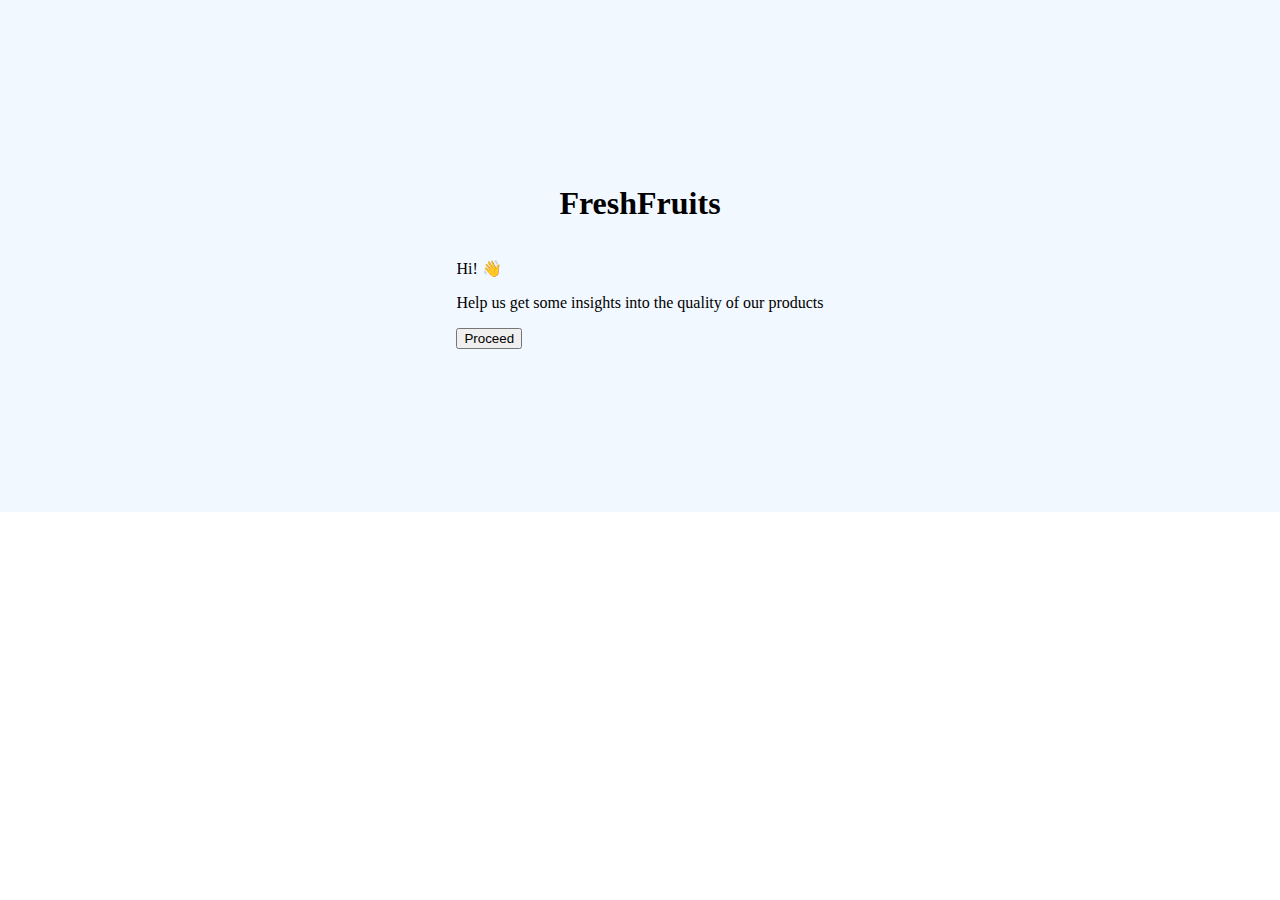
==== index.html @ 8ebbf728 "payload for questions added" ====
<!DOCTYPE html>
<html lang="en">

<head>
    <meta charset="UTF-8">
    <meta http-equiv="X-UA-Compatible" content="IE=edge">
    <meta name="viewport" content="width=device-width, initial-scale=1.0">
    <title>FreshSurvey</title>
    <link rel="stylesheet" href="css/styles.css">
</head>

<body>

    <main>
        <div class="container">
            <h1>FreshFruits</h1>

            <form action="#">
                <div class="tab">
                    <p>Hi! 👋</p>
                    <p>Help us get some insights into the quality of our products</p>
                </div>

                <div id="survey-questions">
                    <!-- survey question will be inserted here via dom looping the json object -->
                </div>
                <!-- <div class="tab">
                    <p>How do you rate the delivery experience?</p>

                    <div class="button-group-1">
                        <button type="button" onclick="swapButton(event)">Great</button>
                        <button type="button" onclick="swapButton(event)">Not so great</button>
                        <button type="button" onclick="swapButton(event)">Awful</button>
                    </div>
                </div>

                <div class="tab">
                    <p>How do you rate the Freshness of the fruits?</p>

                    <div class="button-group-2">
                        <button type="button" onclick="swapButton(event)">Great</button>
                        <button type="button" onclick="swapButton(event)">Not so great</button>
                        <button type="button" onclick="swapButton(event)">Awful</button>
                    </div>
                </div>

                <div class="tab">
                    <p>Would you order again?</p>
                    <input type="radio" name="repeatOrder" value="yes"> Yes, Definitely!
                    <input type="radio" name="repeatOrder" value="no"> No, Never again.
                </div>

                <div class="tab">
                    <p>Any Comments?</p>
                    <textarea rows="4" cols="50"></textarea>
                </div> -->

                <div class="tab">
                    <p>Thank you!</p>
                    <p>Thanks for helping us improve!</p>
                </div>

                <div class="button-wrapper">
                    <button type="button" id="backBtn" onclick="switchTab(-1)">Back</button>
                    <button type="button" id="nextBtn" onclick="switchTab(1)">Next</button>
                </div>
            </form>
        </div>
    </main>

</body>

<script src="js/main.js"></script>

</html>
---- css/styles.css ----
/* global css variables */
:root {
    --primary-color: #F2F8FF;
    --active: 'lightgreen';
}

/* reset css to browser defaults - additional padding & margin */
body {
    padding: 0;
    margin: 0;
}

.container {
    display: flex;
    justify-content: center;
    align-items: center;
    flex-direction: column;
    min-height: 32rem;
    min-width: 30rem;
    background-color: var(--primary-color);
}

/* hiding all the tabs by default */
.tab {
    display: none;
}

.btn-active {
    background-color: var(--active);
}
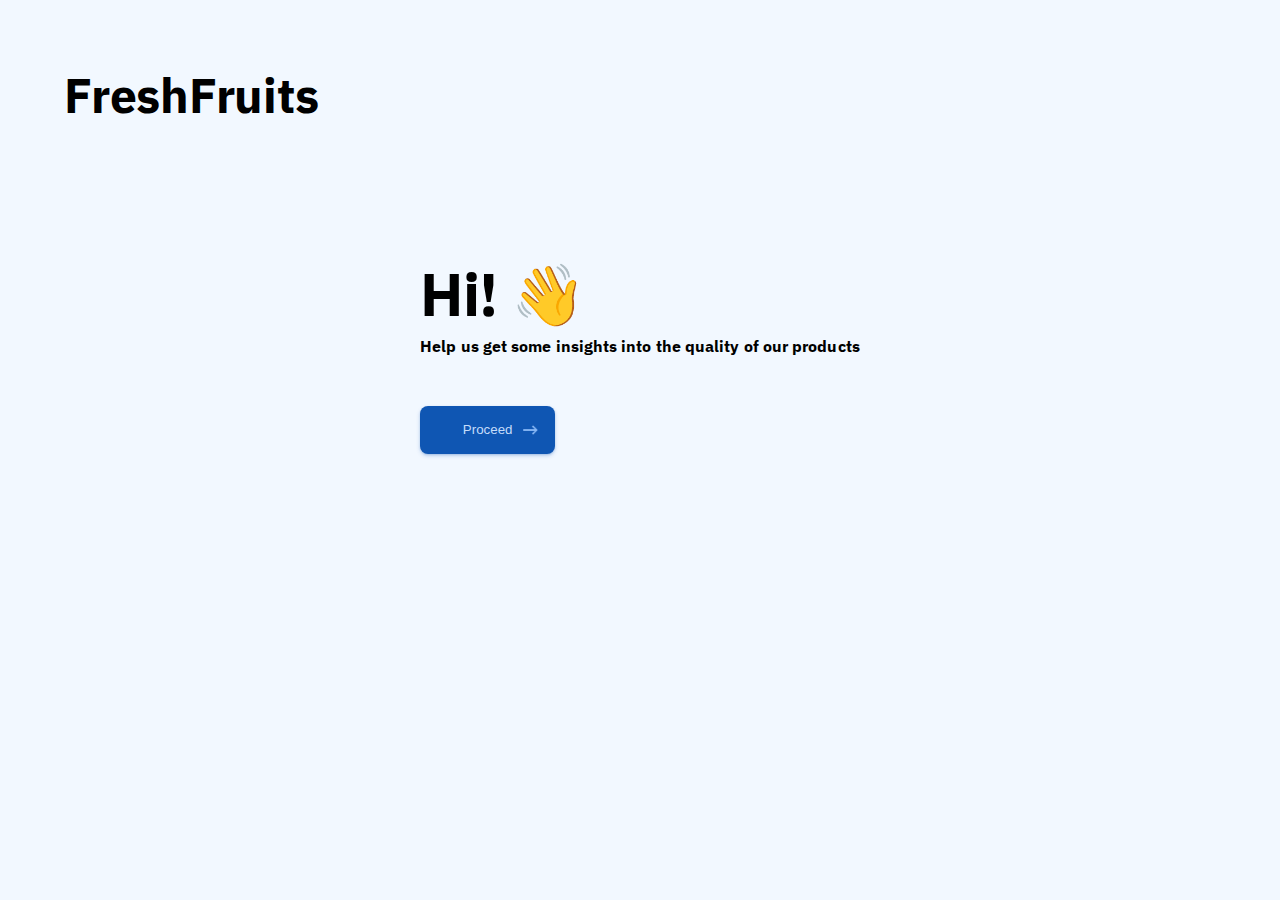
==== commit ad6ea611: "FIX: arrow icons added & minor css fixes" ====
--- a/index.html
+++ b/index.html
@@ -7,62 +7,38 @@
     <meta name="viewport" content="width=device-width, initial-scale=1.0">
     <title>FreshSurvey</title>
     <link rel="stylesheet" href="css/styles.css">
+    <link rel="preconnect" href="https://fonts.gstatic.com">
+    <link href="https://fonts.googleapis.com/css2?family=IBM+Plex+Sans" rel="stylesheet">
 </head>
 
 <body>
 
     <main>
+        <div class="title-wrapper">
+            <h1 class="title">FreshFruits</h1>
+        </div>
         <div class="container">
-            <h1>FreshFruits</h1>
+            <form action="#" class="form">
+                <div class="tabs">
+                    <div class="tab message-screen">
+                        <p class="welcome-text">Hi! 👋</p>
+                        <p class="welcome-message">Help us get some insights into the quality of our products</p>
+                    </div>
 
-            <form action="#">
-                <div class="tab">
-                    <p>Hi! 👋</p>
-                    <p>Help us get some insights into the quality of our products</p>
-                </div>
+                    <div id="survey-questions">
+                        <!-- survey question will be inserted here via dom looping the json object -->
+                    </div>
 
-                <div id="survey-questions">
-                    <!-- survey question will be inserted here via dom looping the json object -->
-                </div>
-                <!-- <div class="tab">
-                    <p>How do you rate the delivery experience?</p>
+                    <div class="tab message-screen thanks-message">
+                        <img src="/images/check.png" alt="check-logo">
+                        <p class="thanks-text">Thank you!</p>
+                        <p class="thanks-message">Thanks for helping us improve!</p>
+                    </div>
 
-                    <div class="button-group-1">
-                        <button type="button" onclick="swapButton(event)">Great</button>
-                        <button type="button" onclick="swapButton(event)">Not so great</button>
-                        <button type="button" onclick="swapButton(event)">Awful</button>
+                    <div class="button-wrapper">
+                        <button type="button" class="btn btn-secondary" id="backBtn">Back</button>
+                        <button type="button" class="btn btn-primary" id="nextBtn">Next</button>
                     </div>
-                </div>
-
-                <div class="tab">
-                    <p>How do you rate the Freshness of the fruits?</p>
-
-                    <div class="button-group-2">
-                        <button type="button" onclick="swapButton(event)">Great</button>
-                        <button type="button" onclick="swapButton(event)">Not so great</button>
-                        <button type="button" onclick="swapButton(event)">Awful</button>
-                    </div>
-                </div>
-
-                <div class="tab">
-                    <p>Would you order again?</p>
-                    <input type="radio" name="repeatOrder" value="yes"> Yes, Definitely!
-                    <input type="radio" name="repeatOrder" value="no"> No, Never again.
-                </div>
-
-                <div class="tab">
-                    <p>Any Comments?</p>
-                    <textarea rows="4" cols="50"></textarea>
-                </div> -->
-
-                <div class="tab">
-                    <p>Thank you!</p>
-                    <p>Thanks for helping us improve!</p>
-                </div>
-
-                <div class="button-wrapper">
-                    <button type="button" id="backBtn" onclick="switchTab(-1)">Back</button>
-                    <button type="button" id="nextBtn" onclick="switchTab(1)">Next</button>
                 </div>
             </form>
         </div>
@@ -70,6 +46,6 @@
 
 </body>
 
-<script src="js/main.js"></script>
+<script src="js/main.js" type="module"></script>
 
 </html>--- a/css/styles.css
+++ b/css/styles.css
@@ -1,23 +1,115 @@
 /* global css variables */
 :root {
-    --primary-color: #F2F8FF;
-    --active: 'lightgreen';
+    --background-color: #F2F8FF;
+    --normal-white: #FFFFFF;
+    --primary-color: #0F56B3;
+    --border-grey: #C0C0C0;
+    --primary-white: #C5DCFA;
+    --color-orange: #BF710F;
+    --color-black: #000000;
+    --text-grey: #414141;
+    --light-grey: #818181;
+    --primary-sandal: #FBE5C9;
+    --primary-font: 'IBM Plex Sans';
+    --bold: 700;
+    --semi-bold: 600;
 }
 
 /* reset css to browser defaults - additional padding & margin */
-body {
+body, p {
     padding: 0;
     margin: 0;
+    background-color: var(--background-color);
+    font-family: var(--primary-font), sans-serif;
 }
 
 .container {
     display: flex;
     justify-content: center;
-    align-items: center;
     flex-direction: column;
-    min-height: 32rem;
-    min-width: 30rem;
+}
+
+.title-wrapper {
+    /* margin: 4rem 8rem; */
+    margin: 4rem;
+}
+
+.welcome-text {
+    font-weight: var(--bold);
+    font-size: 60px;
+    letter-spacing: -0.01em;
+    line-height: 133%;
+}
+
+.thanks-message {
+    text-align: center;
+}
+
+.welcome-message {
+    font-weight: var(--bold);
+    font-size: 16px;
+    line-height: 150%;
+    letter-spacing: 0.005em;
+}
+
+.btn {
+    cursor: pointer;
+    outline: none;
+    border: none;
+}
+
+.btn-primary, .btn-secondary {
+    border-radius: 8px;
+    min-width: 135px;
+    min-height: 48px;
+}
+.btn-primary {
     background-color: var(--primary-color);
+    color: var(--primary-white);
+    box-shadow: 0px 1px 2px rgba(15, 86, 179, 0.2), 0px 2px 4px rgba(15, 86, 179, 0.2);
+}
+
+.btn-secondary {
+    background: var(--normal-white);
+    border: 1px solid var(--border-grey);
+}
+
+.title {
+    font-size: 48px;
+    font-weight: bold;
+    letter-spacing: -0.005em;
+}
+
+.questionText {
+    font-weight: var(--semi-bold);
+    font-size: 34px;
+    line-height: 130%;
+    margin: 1em 0;
+}
+
+.form {
+    display: flex;
+    justify-content: center;
+    flex-direction: column;
+    padding: 2rem;
+    width: 100%;
+    box-sizing: border-box;
+}
+
+.radio-btn {
+    margin: 1rem;
+}
+
+textarea::placeholder {
+    font-size: 12px;
+    line-height: 15.6px;
+    letter-spacing: 0.03em;
+    font-family: var(--primary-font);
+    padding: 6px 4px;
+}
+
+.tabs {
+    padding: 2rem;
 }
 
 /* hiding all the tabs by default */
@@ -25,6 +117,100 @@
     display: none;
 }
 
+.button-wrapper {
+    display: flex;
+    justify-content: space-between;
+    margin: 3rem 0;
+    width: 100%;
+}
+
+.group {
+    background: var(--primary-sandal);
+    box-shadow: inset 0px 1px 2px rgba(97, 97, 97, 0.2), inset 0px 2px 4px rgba(97, 97, 97, 0.2);
+    border-radius: 14px;
+    padding: 6px 2px;
+}
+
+.group button {
+    background: none;
+    box-shadow: none;
+    border-radius: 12px;
+    margin: 0px 4px;
+    color: var(--color-orange);
+    outline: none;
+    border: none;
+    cursor: pointer;
+    box-sizing: border-box;
+    padding: 4px 6px;
+    min-height: 24px;
+}
+
 .btn-active {
-    background-color: var(--active);
-}
+    box-shadow: 0px 1px 2px rgba(191, 113, 15, 0.2), 0px 2px 4px rgba(191, 113, 15, 0.2);
+    background-color: var(--normal-white) !important;
+}
+
+.group .btn-active {
+    color: var(--color-black);
+}
+
+.center-screen {
+    display: flex;
+    justify-content: center;
+    align-items: center;
+    width: 100%;
+    flex-direction: column;
+}
+
+.center-screen .tabs {
+    justify-content: start;
+}
+
+.thanks-text {
+    color: var(--text-grey);
+    margin: 8px 0;
+    font-weight: var(--semi-bold);
+    font-size: 34px;
+}
+
+.thanks-message {
+    color: var(--light-grey);
+    font-size: 20px;
+    line-height: 138%;
+    letter-spacing: 0.0075em;
+    margin: 8px 0;
+}
+
+.btn-primary::after {
+    content: "";
+    display: inline-block;
+    position: absolute;
+    margin-left: 10px;
+    opacity: 1;
+    transition: .3s ease;
+    width: 15px;
+    height: 15px;
+    margin-top: 0;
+    background: url(/images/arrow-right.png) 50%/contain no-repeat;
+}
+
+.btn-secondary::before {
+    content: "";
+    display: inline-block;
+    position: absolute;
+    margin-left: -22px;
+    opacity: 1;
+    transition: .3s ease;
+    width: 15px;
+    height: 15px;
+    margin-top: 0;
+    background: url(/images/arrow-left.png) 50%/contain no-repeat;
+}
+
+.btn-primary:hover::after, .btn-secondary:hover::before {
+    transform: translateX(4px);
+}
+
+.submit-btn::after {
+    content: none !important;
+}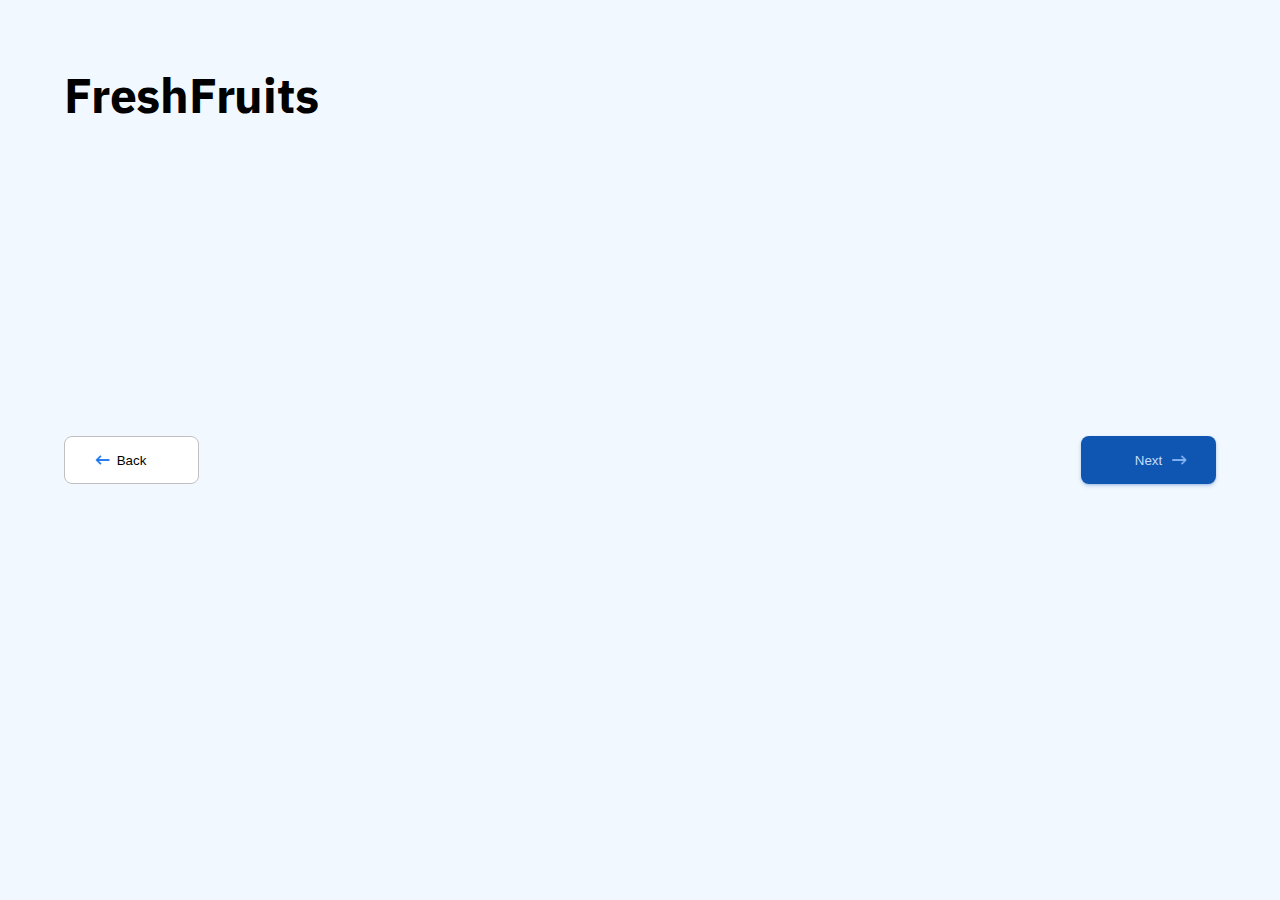
==== commit 4531c703: "FEAT: snackbar messages & error handling" ====
--- a/index.html
+++ b/index.html
@@ -39,6 +39,9 @@
                         <button type="button" class="btn btn-secondary" id="backBtn">Back</button>
                         <button type="button" class="btn btn-primary" id="nextBtn">Next</button>
                     </div>
+                    <div id="hidden">
+                        <h1>Loading...</h1>
+                    </div>
                 </div>
             </form>
         </div>
--- a/css/styles.css
+++ b/css/styles.css
@@ -213,4 +213,81 @@
 
 .submit-btn::after {
     content: none !important;
+}
+
+#error, #success {
+  visibility: hidden; 
+  min-width: 250px; 
+  margin-left: -125px; 
+  text-align: center; 
+  border-radius: 2px; 
+  padding: 16px;
+  position: fixed; 
+  z-index: 1; 
+  left: 50%; 
+  bottom: 30px; 
+}
+
+#error {
+    background-color: rgb(249, 204, 204);
+    color: red;
+}
+
+#success {
+    background-color: rgb(204, 245, 204);
+    color: rgb(47, 111, 47);
+}
+
+#error.show, #success.show {
+  visibility: visible;
+  -webkit-animation: fadein 0.5s, fadeout 0.5s 2.5s;
+  animation: fadein 0.5s, fadeout 0.5s 2.5s;
+}
+
+#hidden {
+    display: none;
+}
+
+/* slight animation for smooth show/hide of snack message */
+@-webkit-keyframes fadein {
+  from {bottom: 0; opacity: 0;}
+  to {bottom: 30px; opacity: 1;}
+}
+
+@keyframes fadein {
+  from {bottom: 0; opacity: 0;}
+  to {bottom: 30px; opacity: 1;}
+}
+
+@-webkit-keyframes fadeout {
+  from {bottom: 30px; opacity: 1;}
+  to {bottom: 0; opacity: 0;}
+}
+
+@keyframes fadeout {
+  from {bottom: 30px; opacity: 1;}
+  to {bottom: 0; opacity: 0;}
+}
+
+/* covering common mobile screen sizes - upto 480px */
+@media only screen and (max-width: 480px) {
+    .form {
+        padding: 0;
+    }
+    .title-wrapper {
+        margin: 2rem;
+    }
+}
+
+/* mini mobile screens - like iPhone5/SE */
+@media only screen and (min-width: 320px) and (max-width: 480px){
+    .btn-primary, .btn-secondary {
+        min-width: 100px;
+    }
+}
+
+@media only screen and (min-width: 768px) {
+    .container {
+        min-height: 60vh;
+    }
 }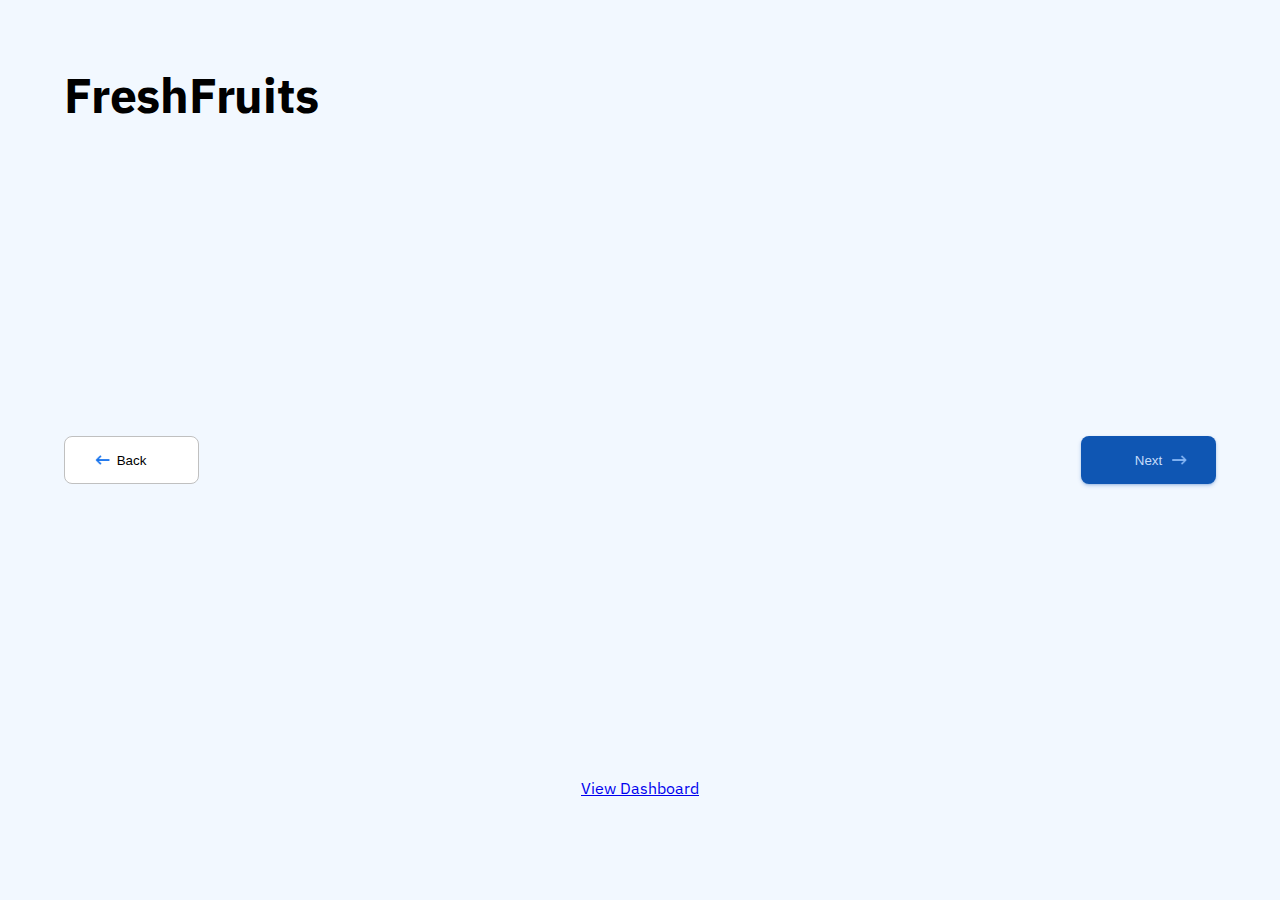
==== commit 3a32baf2: "ADDON: dashboard module added" ====
--- a/index.html
+++ b/index.html
@@ -6,7 +6,7 @@
     <meta http-equiv="X-UA-Compatible" content="IE=edge">
     <meta name="viewport" content="width=device-width, initial-scale=1.0">
     <title>FreshSurvey</title>
-    <link rel="stylesheet" href="css/styles.css">
+    <link rel="stylesheet" href="./css/styles.css">
     <link rel="preconnect" href="https://fonts.gstatic.com">
     <link href="https://fonts.googleapis.com/css2?family=IBM+Plex+Sans" rel="stylesheet">
 </head>
@@ -30,7 +30,7 @@
                     </div>
 
                     <div class="tab message-screen thanks-message">
-                        <img src="/images/check.png" alt="check-logo">
+                        <img src="./images/check.png" alt="check-logo">
                         <p class="thanks-text">Thank you!</p>
                         <p class="thanks-message">Thanks for helping us improve!</p>
                     </div>
@@ -45,10 +45,13 @@
                 </div>
             </form>
         </div>
+        <section class="footer">
+            <a href="/dashboard-module/dashboard.html" target="_blank">View Dashboard</a>
+        </section>
     </main>
 
 </body>
 
-<script src="js/main.js" type="module"></script>
+<script src="./js/main.js" type="module"></script>
 
 </html>--- a/css/styles.css
+++ b/css/styles.css
@@ -191,7 +191,7 @@
     width: 15px;
     height: 15px;
     margin-top: 0;
-    background: url(/images/arrow-right.png) 50%/contain no-repeat;
+    background: url(../images/arrow-right.png) 50%/contain no-repeat;
 }
 
 .btn-secondary::before {
@@ -204,7 +204,7 @@
     width: 15px;
     height: 15px;
     margin-top: 0;
-    background: url(/images/arrow-left.png) 50%/contain no-repeat;
+    background: url(../images/arrow-left.png) 50%/contain no-repeat;
 }
 
 .btn-primary:hover::after, .btn-secondary:hover::before {
@@ -248,6 +248,12 @@
     display: none;
 }
 
+.footer {
+    margin: 1rem;
+    padding: 2rem;
+    text-align: center;
+}
+
 /* slight animation for smooth show/hide of snack message */
 @-webkit-keyframes fadein {
   from {bottom: 0; opacity: 0;}
